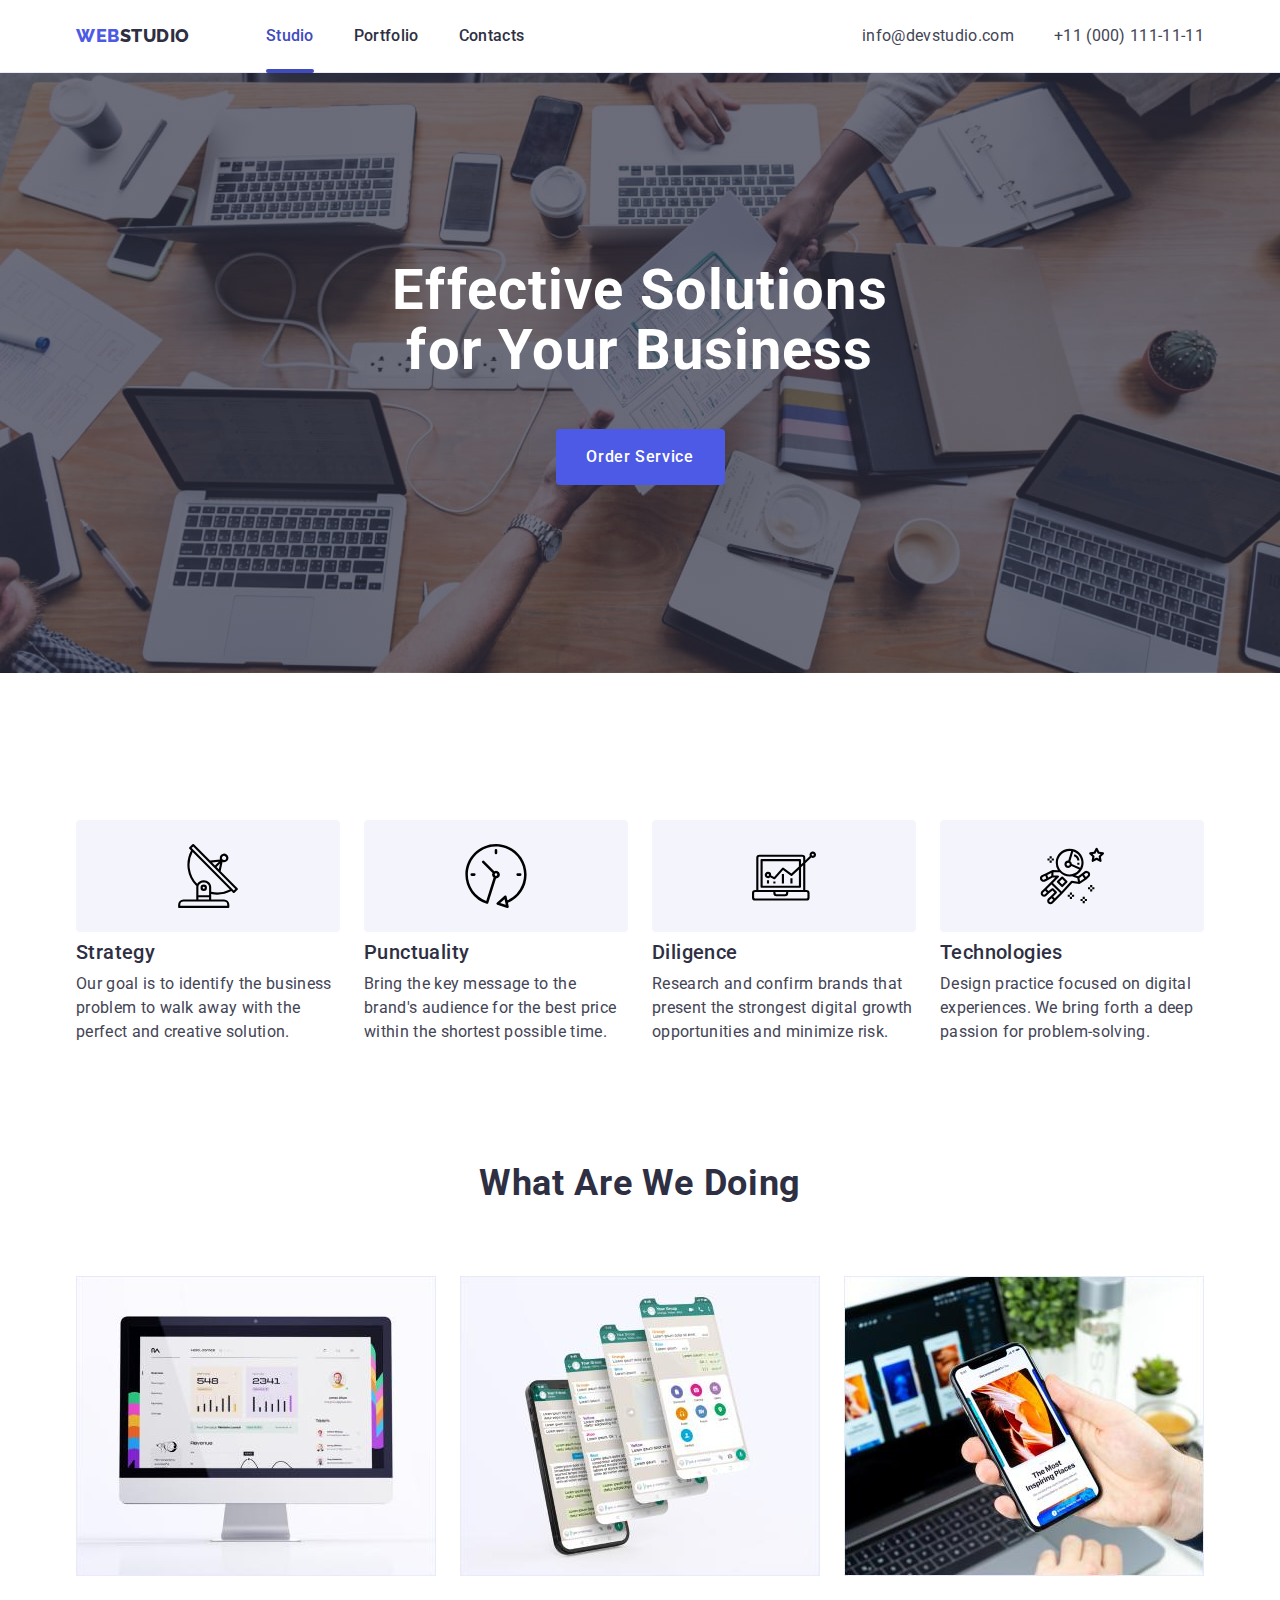
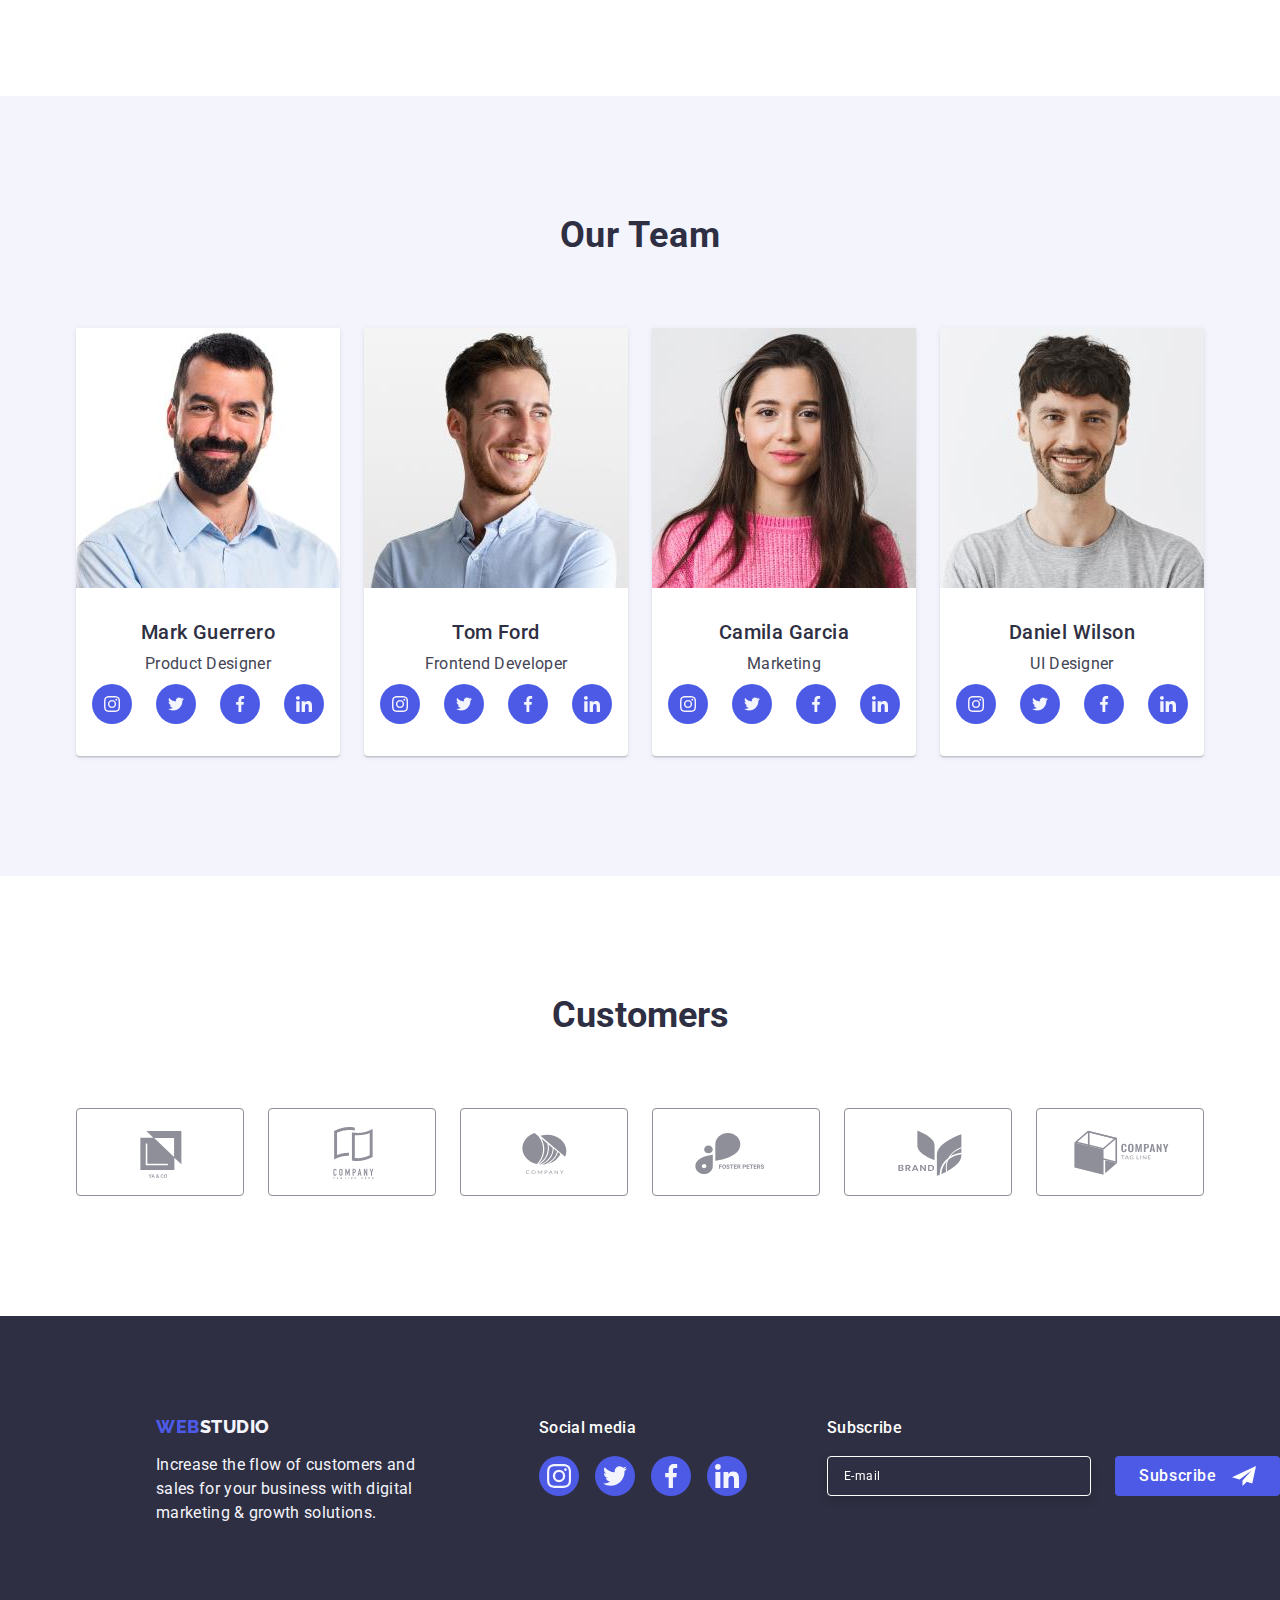
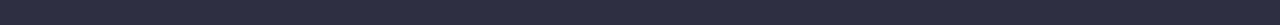
==== index.html @ 365fb36f "Initial commit" ====
<!DOCTYPE html>
<html lang="en">
<head>
    <meta charset="UTF-8">
    <meta http-equiv="X-UA-Compatible" content="IE=edge">
    <meta name="viewport" content="width=device-width, initial-scale=1.0">
    <link rel="preconnect" href="https://fonts.googleapis.com">
    <link rel="preconnect" href="https://fonts.gstatic.com" crossorigin>
    <link href="https://fonts.googleapis.com/css2?family=Raleway:ital,wght@0,100;0,200;0,300;0,400;0,500;0,600;0,700;0,800;0,900;1,100;1,200;1,300;1,400;1,500;1,600;1,700;1,800;1,900&family=Roboto:ital,wght@0,300;0,400;0,500;0,700;0,900;1,100;1,300;1,400;1,500;1,700;1,900&display=swap" rel="stylesheet">
    <link rel="stylesheet" href="https://cdnjs.cloudflare.com/ajax/libs/modern-normalize/1.0.0/modern-normalize.min.css"/>
    <link rel="stylesheet" href="./css/styles.css"/>
    <title>Main page</title>
</head>
<body>
    <header class="header">
        <div class="header-container container">
            <nav class="navigation">
                <a href="./index.html" class="logo link">Web<span class="logo-studio">Studio</span></a>
                <ul class="list menu">
                    <li class="nav-list-item">
                        <a href="./index.html" class="list-link-item selected-list-link-item link">Studio</a>
                    </li>
                    <li class="nav-list-item">
                        <a href="./portfolio.html" class="list-link-item link">Portfolio</a>
                    </li>
                    <li class="nav-list-item">
                        <a href="" class="list-link-item link">Contacts</a>
                    </li>
                </ul>
            </nav>
            <address class="address">
                <ul class="list menu">
                    <li class="nav-list-item">
                        <a href="mailto:info@devstudio.com" class="address-link link">info@devstudio.com</a>
                    </li>
                    <li class="nav-list-item">
                        <a href="tel:+110001111111" class="address-link link">+11 (000) 111-11-11</a>
                    </li>
                </ul>
            </address>
        </div>
    </header>
    <main>
        <section class="first-section">
            <div class="container">
                <h1 class="main-title">Effective Solutions for Your Business</h1>
                <button type="button" class="order-service-button" data-modal-open>Order Service</button>
            </div>
        </section>
        <section class="second-section">
            <div class="container">
                <h2 class="advatages-title">Advantages & Features</h2>
                <ul class="list advatages-list">
                    <li class="list-item">
                        <div class="advatages-icon-container">
                            <svg class="advatages-icon" width="64" height="64">
                                <use href="./images/icons.svg#antenna"></use>
                            </svg>
                        </div>
                        <h3 class="title-item">Strategy</h3>
                        <p class="text-item">
                            Our goal is to identify the business problem to walk away with the perfect and creative solution.
                        </p>
                    </li>
                    <li class="list-item">
                        <div class="advatages-icon-container">
                            <svg class="advatages-icon" width="64" height="64">
                                <use href="./images/icons.svg#clock"></use>
                            </svg>
                        </div>
                        <h3 class="title-item">Punctuality</h3>
                        <p class="text-item">
                            Bring the key message to the brand's audience for the best price within the shortest possible time.
                        </p>
                    </li>
                    <li class="list-item">
                        <div class="advatages-icon-container">
                            <svg class="advatages-icon" width="64" height="64">
                                <use href="./images/icons.svg#diagram"></use>
                            </svg>
                        </div>
                        <h3 class="title-item">Diligence</h3>
                        <p class="text-item">
                            Research and confirm brands that present the strongest digital growth opportunities and minimize risk.
                        </p>
                    </li>
                    <li class="list-item">
                        <div class="advatages-icon-container">
                            <svg class="advatages-icon" width="64" height="64">
                                <use href="./images/icons.svg#astronaut"></use>
                            </svg>
                        </div>
                        <h3 class="title-item">Technologies</h3>
                        <p class="text-item">
                            Design practice focused on digital experiences. We bring forth a deep passion for problem-solving.
                        </p>
                    </li>
                </ul>
            </div>
        </section>
        <section class="third-section">
            <div class="container">
                <h2 class="images-title">What are we doing</h2>
                <ul class="images-list list">
                    <li class="images-list-item">
                        <img src="./images/img-1.jpg" alt="Monitor" width="360"/>
                    </li>
                    <li class="images-list-item">
                        <img src="./images/img-2.jpg" alt="Multiple smartphone screens" width="360"/>
                    </li>
                    <li class="images-list-item">
                        <img src="./images/img-3.jpg" alt="Smartphone in hand" width="360"/>
                    </li>
                </ul>
            </div>
        </section>
        <section class="our-team-section">
            <div class="container">
                <h2 class="images-title">Our Team</h2>
                <ul class="our-team-list list">
                    <li class="employee-list-item">
                        <img src="./images/img-4.jpg" alt="Mark Guerrero photo" width="264"/>
                        <div class="employee-container">
                            <h3 class="employee-title-item">Mark Guerrero</h3>
                            <p class="employee-text-item">Product Designer</p>
                            <ul class="social-media-icons list">
                                <li class="social-media-icon-item">
                                    <a class="social-media-icon-link" href="">
                                        <svg class="social-media-icon" width="16" height="16">
                                            <use href="./images/icons.svg#instagram"></use>
                                        </svg>
                                    </a>
                                </li>
                                <li class="social-media-icon-item">
                                    <a class="social-media-icon-link" href="">
                                        <svg class="social-media-icon" width="16" height="16">
                                            <use href="./images/icons.svg#twitter"></use>
                                        </svg>
                                    </a>
                                </li>
                                <li class="social-media-icon-item">
                                    <a class="social-media-icon-link" href="">
                                        <svg class="social-media-icon" width="16" height="16">
                                            <use href="./images/icons.svg#facebook"></use>
                                        </svg>
                                    </a>
                                </li>
                                <li class="social-media-icon-item">
                                    <a class="social-media-icon-link" href="">
                                        <svg class="social-media-icon" width="16" height="16">
                                            <use href="./images/icons.svg#linkedin"></use>
                                        </svg>
                                    </a>
                                </li>
                            </ul>
                        </div>
                    </li>
                    <li class="employee-list-item">
                        <img src="./images/img-5.jpg" alt="Tom Ford photo" width="264"/>
                        <div class="employee-container">
                            <h3 class="employee-title-item">Tom Ford</h3>
                            <p class="employee-text-item">Frontend Developer</p>
                            <ul class="social-media-icons list">
                                <li class="social-media-icon-item">
                                    <a class="social-media-icon-link" href="">
                                        <svg class="social-media-icon" width="16px" height="16px">
                                            <use href="./images/icons.svg#instagram"></use>
                                        </svg>
                                    </a>
                                </li>
                                <li class="social-media-icon-item">
                                    <a class="social-media-icon-link" href="">
                                        <svg class="social-media-icon" width="16px" height="16px">
                                            <use href="./images/icons.svg#twitter"></use>
                                        </svg>
                                    </a>
                                </li>
                                <li class="social-media-icon-item">
                                    <a class="social-media-icon-link" href="">
                                        <svg class="social-media-icon" width="16px" height="16px">
                                            <use href="./images/icons.svg#facebook"></use>
                                        </svg>
                                    </a>
                                </li>
                                <li class="social-media-icon-item">
                                    <a class="social-media-icon-link" href="">
                                        <svg class="social-media-icon" width="16px" height="16px">
                                            <use href="./images/icons.svg#linkedin"></use>
                                        </svg>
                                    </a>
                                </li>
                            </ul>
                        </div>
                    </li>
                    <li class="employee-list-item">
                        <img src="./images/img-6.jpg" alt="Camila Garcia photo" width="264"/>
                        <div class="employee-container">
                            <h3 class="employee-title-item">Camila Garcia</h3>
                            <p class="employee-text-item">Marketing</p>
                            <ul class="social-media-icons list">
                                <li class="social-media-icon-item">
                                    <a class="social-media-icon-link" href="">
                                        <svg class="social-media-icon" width="16px" height="16px">
                                            <use href="./images/icons.svg#instagram"></use>
                                        </svg>
                                    </a>
                                </li>
                                <li class="social-media-icon-item">
                                    <a class="social-media-icon-link" href="">
                                        <svg class="social-media-icon" width="16px" height="16px">
                                            <use href="./images/icons.svg#twitter"></use>
                                        </svg>
                                    </a>
                                </li>
                                <li class="social-media-icon-item">
                                    <a class="social-media-icon-link" href="">
                                        <svg class="social-media-icon" width="16px" height="16px">
                                            <use href="./images/icons.svg#facebook"></use>
                                        </svg>
                                    </a>
                                </li>
                                <li class="social-media-icon-item">
                                    <a class="social-media-icon-link" href="">
                                        <svg class="social-media-icon" width="16px" height="16px">
                                            <use href="./images/icons.svg#linkedin"></use>
                                        </svg>
                                    </a>
                                </li>
                            </ul>
                        </div>
                    </li>
                    <li class="employee-list-item">
                        <img src="./images/img-7.jpg" alt="Daniel Wilson photo" width="264"/>
                        <div class="employee-container">
                            <h3 class="employee-title-item">Daniel Wilson</h3>
                            <p class="employee-text-item">UI Designer</p>
                            <ul class="social-media-icons list">
                                <li class="social-media-icon-item">
                                    <a class="social-media-icon-link" href="">
                                        <svg class="social-media-icon" width="16px" height="16px">
                                            <use href="./images/icons.svg#instagram"></use>
                                        </svg>
                                    </a>
                                </li>
                                <li class="social-media-icon-item">
                                    <a class="social-media-icon-link" href="">
                                        <svg class="social-media-icon" width="16px" height="16px">
                                            <use href="./images/icons.svg#twitter"></use>
                                        </svg>
                                    </a>
                                </li>
                                <li class="social-media-icon-item">
                                    <a class="social-media-icon-link" href="">
                                        <svg class="social-media-icon" width="16px" height="16px">
                                            <use href="./images/icons.svg#facebook"></use>
                                        </svg>
                                    </a>
                                </li>
                                <li class="social-media-icon-item">
                                    <a class="social-media-icon-link" href="">
                                        <svg class="social-media-icon" width="16px" height="16px">
                                            <use href="./images/icons.svg#linkedin"></use>
                                        </svg>
                                    </a>
                                </li>
                            </ul>
                        </div>
                    </li>
                </ul>
            </div>
        </section>
        <section class="customers-section">
            <div class="container">
                <h2 class="customers-title">Customers</h2>
                <ul class="customers-list list">
                    <li class="customer-list-item">
                        <a class="customer-link" href="">
                            <svg class="customer-icon" width="104" height="56">
                                <use href="./images/icons.svg#logo-1"></use>
                            </svg>
                        </a>
                    </li>
                    <li class="customer-list-item">
                        <a class="customer-link" href="">
                            <svg class="customer-icon" width="104" height="56">
                                <use href="./images/icons.svg#logo-2"></use>
                            </svg>
                        </a>
                    </li>
                    <li class="customer-list-item">
                        <a class="customer-link" href="">
                            <svg class="customer-icon" width="104" height="56">
                                <use href="./images/icons.svg#logo-3"></use>
                            </svg>
                        </a>
                    </li>
                    <li class="customer-list-item">
                        <a class="customer-link" href="">
                            <svg class="customer-icon" width="104" height="56">
                                <use href="./images/icons.svg#logo-4"></use>
                            </svg>
                        </a>
                    </li>
                    <li class="customer-list-item">
                        <a class="customer-link" href="">
                            <svg class="customer-icon" width="104" height="56">
                                <use href="./images/icons.svg#logo-5"></use>
                            </svg>
                        </a>
                    </li>
                    <li class="customer-list-item">
                        <a class="customer-link" href="">
                            <svg class="customer-icon" width="104" height="56">
                                <use href="./images/icons.svg#logo-6"></use>
                            </svg>
                        </a>
                    </li>
                </ul>
            </div>
        </section>
    </main>
    <footer class="footer">
        <div class="footer-container">
            <div class="logo-description-container">
                <a href="./index.html" class="logo-footer link">Web<span class="logo-studio-footer">Studio</span></a>
                <p class="footer-description">
                    Increase the flow of customers and sales for your business with digital marketing & growth solutions.
                </p>
            </div>
            <div class="social-media-footer-container">
                <p class="social-media-footer-title">Social media</p>
                <ul class="social-media-footer-list list">
                    <li class="social-media-footer-list-item">
                        <a class="social-media-footer-link" href="">
                            <svg class="social-media-footer-icon" width="24" height="24">
                                <use href="./images/icons.svg#instagram"></use>
                            </svg>
                        </a>
                    </li>
                    <li class="social-media-footer-list-item">
                        <a class="social-media-footer-link" href="">
                            <svg class="social-media-footer-icon" width="24" height="24">
                                <use href="./images/icons.svg#twitter"></use>
                            </svg>
                        </a>
                    </li>
                    <li class="social-media-footer-list-item">
                        <a class="social-media-footer-link" href="">
                            <svg class="social-media-footer-icon" width="24" height="24">
                                <use href="./images/icons.svg#facebook"></use>
                            </svg>
                        </a>
                    </li>
                    <li class="social-media-footer-list-item">
                        <a class="social-media-footer-link" href="">
                            <svg class="social-media-footer-icon" width="24" height="24">
                                <use href="./images/icons.svg#linkedin"></use>
                            </svg>
                        </a>
                    </li>
                </ul>
            </div>
            <div class="subscribe-footer-container">
                <p class="subscribe-footer-title">Subscribe</p>
                <form class="subscribe-footer-form">
                    <input type="email" class="subscribe-footer-input" name="email" placeholder="E-mail">
                    <button class="subscribe-footer-btn" type="submit">
                        <span class="subscribe-footer-btn-text">Subscribe</span>
                        <svg class="subscribe-footer-btn-icon" width="24" height="24">
                            <use href="./images/icons.svg#icon-subscribe"></use>
                        </svg>
                    </button>
                </form>
            </div>
        </div>
    </footer>
    <div class="backdrop is-hidden" data-modal>
        <div class="modal">
            <button class="close-btn" data-modal-close>
                <svg class="close-icon" width="8" height="8">
                    <use href="./images/icons.svg#icon-close"></use>
                </svg>
            </button>
            <div class="modal-body-container">
                <h3 class="modal-title">Leave your contacts and we will call you back</h3>
                <form class="modal-form">
                    <div class="form-field">
                        <label class="form-label" for="name">Name</label>
                        <input type="text" class="form-input" name="name" id="name">
                        <svg class="form-icon" width="18" height="24">
                            <use href="./images/icons.svg#icon-person"></use>
                        </svg>
                    </div>
                    <div class="form-field">
                        <label class="form-label" for="phone">Phone</label>
                        <input type="tel" class="form-input" name="phone" id="phone">
                        <svg class="form-icon" width="18" height="24">
                            <use href="./images/icons.svg#icon-phone"></use>
                        </svg>
                    </div>
                    <div class="form-field">
                        <label class="form-label" for="email">Email</label>
                        <input type="email" class="form-input" name="email" id="email">
                        <svg class="form-icon" width="18" height="24">
                            <use href="./images/icons.svg#icon-email"></use>
                        </svg>
                    </div>
                    <div class="form-field">
                        <label class="form-label" for="comment">Comment</label>
                        <textarea class="form-comment" name="comment" placeholder="Text input" id="comment"></textarea>
                    </div>
                    <div class="form-field-policy">
                        <input class="checkbox" type="checkbox" name="pocicy" id="checkbox">
                        <div class="checkbox-icon-container">
                            <span class="checkbox-icon"></span>
                        </div>
                        <label class="form-label-checkbox" for="checkbox">
                            <span class="checkbox-text">I accept the terms and conditions of the <a class="privacy-policy-text" href="">Privacy Policy</a></span>
                        </label>
                    </div>
                    <div class="form-send-btn-container">
                        <button type="submit" class="form-send-btn">Send</button>
                    </div>
                </form>
            </div>
        </div>
    </div>
    <script src="./js/modal.js"></script>
</body>
</html>
---- css/styles.css ----
:root {
    --background-color: #ffffff
}

body {
    font-family: "Raleway", sans-serif;
    font-family: "Roboto", sans-serif;
    color: #434455;
    background-color: var(--background-color);
}

h1, h2, h3, h4, h5, h6, p ,ul {
    margin: 0;
}

ul {
    margin: 0;
    padding: 0;
}

.header {
    max-width: 1440px;
    margin-left: auto;
    margin-right: auto;
    border-bottom: 1px solid #e7e9fc;
    padding-top: 24px;
    padding-bottom: 24px;
    box-shadow: 0px 2px 1px rgba(46, 47, 66, 0.08), 0px 1px 1px rgba(46, 47, 66, 0.16), 0px 1px 6px rgba(46, 47, 66, 0.08);
}

img {
    display: block;
}

.header-container {
    display: flex;
}

.container {
    width: 1158px;
    margin: 0 auto;
    padding-left: 15px;
    padding-right: 15px;
    justify-content: space-between;
}

.navigation {
    display: flex;
    align-items: center;
}

.logo {
    font-family: "Raleway", sans-serif;
    font-weight: 800;
    font-size: 18px;
    line-height: 1.17;
    letter-spacing: 0.03em;
    text-transform: uppercase;
    color: #4d5ae5;
    margin-right: 76px;
}

.link {
    text-decoration: none;
}

.logo-studio {
    color: #2e2f42;
}

.menu {
    display: flex;
}

.list {
    list-style: none;
}

.list-link-item {
    font-weight: 500;
    font-size: 16px;
    line-height: 1.5;
    letter-spacing: 0.02em;
    color: #2e2f42;
    padding-top: 24px;
    padding-bottom: 24px;
    transition-property: color;
    transition-duration: 250ms;
    transition-timing-function: cubic-bezier(0.4, 0, 0.2, 1);
}

.list-link-item:hover,
.list-link-item:focus {
    color: #404bbf;
}

.nav-list-item {
    position: relative;
    margin-right: 40px;
}

.nav-list-item:last-child {
    margin-right: 0;
}

.address {
    font-style: normal;
}

.address-link {
    font-size: 16px;
    line-height: 1.5;
    letter-spacing: 0.02em;
    color: #434455;
    transition-property: color;
    transition-duration: 250ms;
    transition-timing-function: cubic-bezier(0.4, 0, 0.2, 1);
}

.selected-list-link-item {
    color:#404BBF;
}

.selected-list-link-item::after {
    content: '';
    position: absolute;
    bottom: -25px;
    right: 0;
    width: 100%;
    height: 4px;
    background-color:#404BBF;
    border-radius: 2px;
    margin-top: 200px;
}

.address-link:hover,
.address-link:focus {
    color: #404bbf;
}

.first-section-container {
    display: block;
    width: 1158px;
    margin: 0 auto;
    padding-left: 15px;
    padding-right: 15px;
    justify-content: center;
}

.first-section {
    background-color: #2e2f42;
    background-image: linear-gradient(rgba(46, 47, 66, 0.7), rgba(46, 47, 66, 0.7)), 
    url(../images/people-office.jpg);
    padding-top: 188px;
    padding-bottom: 188px;
    max-width: 1440px;
    margin-left: auto;
    margin-right: auto;
    background-repeat: no-repeat;
    background-position: center;
    background-size: cover;
}

.advatages-list {
    display: flex;
    gap: 24px;
    padding-left: 0;
}

.list-item {
    width: calc((100% - 72px) / 4);
}

.advatages-icon-container {
    display: flex;
    height: 112px;
    background-color: #F4F4FD;
    border-radius: 4px;
    margin-bottom: 8px;
    justify-content: center;
    align-items: center;
}

.main-title {
    font-size: 56px;
    line-height: 1.07;
    text-align: center;
    letter-spacing: 0.02em;
    color: #ffffff;
    max-width: 496px;
    margin-bottom: 8px;
    margin: 0 auto;
}

.order-service-button {
    background-color: #4d5ae5;
    font-family: "Roboto", sans-serif;
    font-weight: 500;
    font-size: 16px;
    line-height: 1.5;
    letter-spacing: 0.04em;
    color: #ffffff;
    cursor: pointer;
    display: block;
    min-width: 169px;
    height: 56px;
    border: none;
    border-radius: 4px;
    margin-left: auto;
    margin-right: auto;
    margin-top: 48px;
    transition-property: background-color;
    transition-duration: 250ms;
    transition-timing-function: cubic-bezier(0.4, 0, 0.2, 1);
}

.order-service-button:hover,
.order-service-button:focus {
    background-color: #404BBF;
}

.second-section {
    padding-top: 120px;
    padding-bottom: 120px;
}

.advatages-title {
    visibility: hidden;
}

.title-item {
    font-weight: 500;
    font-size: 20px;
    line-height: 1.2;
    letter-spacing: 0.02em;
    color: #2e2f42;
    margin-bottom: 8px;
}

.text-item {
    font-size: 16px;
    line-height: 1.5;
    letter-spacing: 0.02em;
    color: #434455;
}

.third-section {
    padding-bottom: 120px;
}

.images-title {
    font-size: 36px;
    line-height: 1.11;
    text-align: center;
    letter-spacing: 0.02em;
    text-transform: capitalize;
    color: #2e2f42;
    margin-bottom: 72px;
}

.images-list {
    display: flex;
    padding-left: 0;
    gap: 24px;
}

.images-list-item {
    width: calc((100% - 48px) / 3);
}

.our-team-section {
    background-color: #F4F4FD;
    padding-top: 120px;
    padding-bottom: 120px;
}

.our-team-list {
    display: flex;
    gap: 24px;
    padding-left: 0;
}

.employee-list-item {
    background-color: #FFFFFF;
    width: calc((100% - 72px) / 4);
    box-shadow: 0px 1px 6px rgba(46, 47, 66, 0.08), 0px 1px 1px rgba(46, 47, 66, 0.16), 0px 2px 1px rgba(46, 47, 66, 0.08);
    border-radius: 0px 0px 4px 4px;
}

.employee-container {
    padding: 32px 0;
}

.employee-title-item {
    font-weight: 500;
    font-size: 20px;
    line-height: 1.2;
    letter-spacing: 0.02em;
    color: #2e2f42;
    margin-bottom: 8px;
    text-align: center;
    
}

.employee-text-item {
    font-size: 16px;
    line-height: 1.5;
    letter-spacing: 0.02em;
    color: #434455;
    text-align: center;
}

.social-media-icons {
    display: flex;
    justify-content: center;
    gap: 24px;
    margin-top: 8px;
}

.social-media-icon-item {
    width: 40px;
    height: 40px;
}

.social-media-icon-link {
    background-color: #4D5AE5;
    border-radius: 50%;
    width: 100%;
    height: 100%;
    display: flex;
    justify-content: center;
    align-items: center;
    cursor: pointer;
    transition-property: background-color;
    transition-duration: 250ms;
    transition-timing-function: cubic-bezier(0.4, 0, 0.2, 1);
}

.social-media-icon-link:hover,
.social-media-icon-link:focus {
    background-color: #404bbf;
}

.social-media-icon {
    fill: #F4F4FD;
}

.customers-section {
    padding-top: 120px;
    padding-bottom: 120px;
}

.customers-title {
    color: #2e2f42;
    font-size: 36px;
    line-height: 1.1;
    margin-bottom: 72px;
    text-align: center;
}

.customers-list {
    display: flex;
    gap: 24px;
}

.customer-list-item {
    width: calc((100% - 120px) / 6);
    height: 88px;
}

.customer-link {
    width: 100%;
    height: 100%;
    border: 1px solid #8e8f99;
    border-radius: 4px;
    display: flex;
    align-items: center;
    justify-content: center;
    color: #8e8f99;
    transition-property: background-color border-color;
    transition-duration: 250ms;
    transition-timing-function: cubic-bezier(0.4, 0, 0.2, 1);
}

.customer-link:hover,
.customer-link:focus {
    border-color: #404bbf;
    color: #404bbf;
}

.customer-icon {
    fill: currentColor;
}

.footer {
    background-color: #2e2f42;
    padding: 100px 0;
    color: #2e2f42;
}

.footer-container {
    display: flex;
    align-items: baseline;
    padding-left: 156px;
}

.logo-footer {
    display: inline-block;
    font-family: "Raleway", sans-serif;
    font-weight: 800;
    font-size: 18px;
    line-height: 1.17;
    letter-spacing: 0.03em;
    text-transform: uppercase;
    color: #4d5ae5;
    margin-right: 76px;
    margin-bottom: 16px;
}

.logo-studio-footer {
    color: #f4f4fd;
}

.footer-description {
    font-family: 'Roboto';
    font-style: normal;
    font-weight: 400;
    font-size: 16px;
    line-height: 24px;
    letter-spacing: 0.02em;
    color: #F4F4FD;
    max-width: 264px;
}

.logo-description-container {
    margin-right: 120px;
}

.social-media-footer-title {
    font-weight: 500;
    font-size: 16px;
    line-height: 1.5;
    letter-spacing: 0.02em;
    color: #FFFFFF;
    margin-bottom: 16px;
}

.social-media-footer-list {
    display: flex;
    gap: 16px;
}

.social-media-footer-list-item {
    width: 40px;
    height: 40px;
}

.social-media-footer-link {
    width: 100%;
    height: 100%;
    background-color: #4d5ae5;
    border-radius: 50%;
    display: flex;
    align-items: center;
    justify-content: center;
    cursor: pointer;
    transition-property: background-color;
    transition-duration: 250ms;
    transition-timing-function: cubic-bezier(0.4, 0, 0.2, 1);
}

.social-media-footer-link:hover,
.social-media-footer-link:focus {
    background-color: #31d0aa;
}

.social-media-footer-icon {
    fill: #f4f4fd;
}

.subscribe-footer-container {
    margin-left: 80px;
}

.subscribe-footer-title {
    font-weight: 500;
    font-size: 16px;
    line-height: 1.5;
    letter-spacing: 0.02em;
    color: #FFFFFF;
    margin-bottom: 16px;
}

.subscribe-footer-form {
    margin-top: 16px;
    display: flex;
    justify-content: center;
    align-items: center;
}

.subscribe-footer-input {
    width: 264px;
    height: 40px;
    background-color: #2E2F42;
    padding: 8px 16px;
    border: 1px solid #FFFFFF;
    filter: drop-shadow(0px 4px 4px rgba(0, 0, 0, 0.15));
    border-radius: 4px;
    font-family: 'Roboto';
    font-style: normal;
    font-weight: 400;
    font-size: 12px;
    line-height: 24px;
    align-items: center;
    letter-spacing: 0.04em;
    color: #FFFFFF;
}

.subscribe-footer-input::placeholder {
    color: #FFFFFF;
}

.subscribe-footer-input:focus {
    outline: none !important;
}

.subscribe-footer-btn {
    position: relative;
    width: 165px;
    height: 40px;
    padding: 8px 24px;
    background-color: #4D5AE5;
    border-radius: 4px;
    border: none;
    margin-left: 24px;
    cursor: pointer;
    transition-property: background-color;
    transition-duration: 250ms;
    transition-timing-function: cubic-bezier(0.4, 0, 0.2, 1);
}

.subscribe-footer-btn:hover,
.subscribe-footer-btn:focus {
    background-color: #404BBF;
}

.subscribe-footer-btn-text {
    position: absolute;
    top: 50%;
    left: 24px;
    transform: translateY(-50%);
    font-family: 'Roboto';
    font-style: normal;
    font-weight: 500;
    font-size: 16px;
    line-height: 24px;
    align-items: center;
    text-align: center;
    letter-spacing: 0.04em;
    color: #FFFFFF;
}

.subscribe-footer-btn-icon {
    position: absolute;
    top: 50%;
    right: 24px;
    transform: translateY(-50%);
    fill: #FFFFFF;
    align-self: center;
    margin-left: 16px;
}

.portfolio-section {
    padding: 96px 0 120px;
}

.portfolio-title {
    visibility: hidden;
}

.portfolio-buttons {
    display: flex;
    justify-content: center;
    gap: 24px;
    margin-bottom: 72px;
}

.portfolio-button {
    font-family: "Roboto", sans-serif;
    font-weight: 500;
    font-size: 16px;
    line-height: 1.5;
    letter-spacing: 0.04em;
    color: #4d5ae5;
    background-color: #F4F4FD;
    cursor: pointer;
    padding: 12px 24px;
    border: 1px solid #e7e9fc;
    border-radius: 4px;
    transition-property: background-color;
    transition-duration: 250ms;
    transition-timing-function: cubic-bezier(0.4, 0, 0.2, 1);
}

.portfolio-button:hover,
.portfolio-button:focus {
    color: #FFFFFF;
    background-color: #404BBF;
    border: 1px solid transparent;
    box-shadow: 0px 3px 1px rgba(0, 0, 0, 0.1), 0px 2px 1px rgba(0, 0, 0, 0.08), 0px 2px 2px rgba(0, 0, 0, 0.12);
}

.portfolio-items {
    display: flex;
    flex-wrap: wrap;
    column-gap: 24px;
    row-gap: 48px;
    padding-left: 0;
}

.portfolio-item {
    width: calc((100% - 48px) / 3);
}

.portfolio-link {
    display: block;
    transition-property: box-shadow;
    transition-duration: 250ms;
    transition-timing-function: cubic-bezier(0.4, 0, 0.2, 1);
}

.image-container {
    position: relative;
    overflow: hidden;

}

.portfolio-link:hover,
.portfolio-link:focus {
    box-shadow: 0px 1px 6px rgba(46, 47, 66, 0.08), 0px 1px 1px rgba(46, 47, 66, 0.16), 0px 2px 1px rgba(46, 47, 66, 0.08);
}

.portfolio-hover-text-container {
    position: absolute;
    bottom: 0;
    left: 0;
    width: 100%;
    height: 100%;
    mix-blend-mode: normal;
    background-color: #4D5AE5;
    transform: translateY(100%);
    transition-property: transform;
    transition-duration: 250ms;
    transition-timing-function: cubic-bezier(0.4, 0, 0.2, 1);
}

.portfolio-hover-text {
    font-family: 'Roboto';
    font-style: normal;
    font-weight: 400;
    font-size: 16px;
    line-height: 24px;
    letter-spacing: 0.02em;
    margin: 40px 32px;
    color: #F4F4FD;
}

.portfolio-link:hover .portfolio-hover-text-container,
.portfolio-link:focus .portfolio-hover-text-container{
    transform: translateY(0);
}

.portfolio-item-container {
    padding: 32px 16px;
    border: 1px solid #e7e9fc;
    border-top: none;
}

.portfolio-title-item {
    font-weight: 500;
    font-size: 20px;
    line-height: 1.2;
    letter-spacing: 0.02em;
    color: #2e2f42;
    margin-bottom: 8px;
}

.portfolio-text-item {
    font-size: 16px;
    line-height: 1.5;
    letter-spacing: 0.02em;
    color: #434455;
}

.backdrop {
    position: fixed;
    top: 0;
    left: 0;
    width: 100%;
    height: 100%;
    background-color: rgba(46, 47, 66, 0.4);
    opacity: 1;
    transition-property: opacity;
    transition-duration: 250ms;
    transition-timing-function: cubic-bezier(0.4, 0, 0.2, 1);
}

.backdrop.is-hidden {
    opacity: 0;
    pointer-events: none;
}

.modal {
    position: absolute;
    top: 50%;
    left: 50%;
    min-width: 408px;
    min-height: 584px;
    padding: 24px;
    background-color: #FCFCFC;
    box-shadow: 0px 1px 1px rgba(0, 0, 0, 0.14), 0px 1px 3px rgba(0, 0, 0, 0.12), 0px 2px 1px rgba(0, 0, 0, 0.2);
    border-radius: 4px;
    transform: translate(-50%, -50%) scale(1);
    transition-property: transform;
    transition-duration: 250ms;
    transition-timing-function: cubic-bezier(0.4, 0, 0.2, 1);
}

.backdrop.is-hidden .modal {
    transform: translate(-50%, -50%) scale(0.9);
}

.close-btn {
    position: absolute;
    right: 24px;
    background-color: #E7E9FC;
    border: 1px solid rgba(0, 0, 0, 0.1);
    border-radius: 50%;
    margin-bottom: 24px;
    padding: 8px;
    display: flex;
    cursor: pointer;
    transition-property: background-color;
    transition-duration: 250ms;
    transition-timing-function: cubic-bezier(0.4, 0, 0.2, 1);
}

.close-icon {
    justify-content: center;
    align-items: center;
    fill: #2E2F42;
    transition-property: fill;
    transition-duration: 250ms;
    transition-timing-function: cubic-bezier(0.4, 0, 0.2, 1);
}

.close-btn:hover {
    background-color: #404BBF;
    border: 1px solid #404BBF;
}

.close-btn:hover .close-icon {
    fill: #FFFFFF;
}

.modal-body-container {
    margin-top: 48px;
}

.modal-title {
    font-family: 'Roboto';
    font-style: normal;
    font-weight: 500;
    font-size: 16px;
    line-height: 24px;    
    text-align: center;
    letter-spacing: 0.02em;    
    color: #2E2F42;
    margin-bottom: 8px;
}

.form-field {
    position: relative;
    display: flex;
    flex-direction: column;
}

.form-label {
    font-family: 'Roboto';
    font-style: normal;
    font-weight: 400;
    font-size: 12px;
    line-height: 14px;
    letter-spacing: 0.04em;
    color: #8E8F99;
    margin-bottom: 4px;
    margin-top: 8px;
}

.form-input {
    height: 40px;
    border: 1px solid rgba(46, 47, 66, 0.4);
    border-radius: 4px;
    padding-left: 38px;
    padding-top: 11px;
    padding-bottom: 11px;
    padding-right: 11px;
}

.form-input:focus {
    outline: none !important;
    border: 1px solid #4D5AE5;
}

.form-icon {
    position: absolute;
    bottom: 8px;
    left: 16px;
    fill: #2E2F42;
}

.form-input:focus + .form-icon {
    fill: #4D5AE5;;
}

.form-comment {
    height: 120px;
    border: 1px solid rgba(46, 47, 66, 0.4);
    border-radius: 4px;
    padding: 8px 16px;
    font-family: 'Roboto';
    font-style: normal;
    font-weight: 400;
    font-size: 12px;
    line-height: 14px;
    letter-spacing: 0.04em;
    resize: none;
}

.form-comment::placeholder {
    color: rgba(46, 47, 66, 0.4);
}

.form-comment:focus {
    outline: none !important;
    border: 1px solid #4D5AE5;
}

.form-field-policy {
    position: relative;
    margin-top: 16px;
    display: flex;
    align-items: center;
}

.form-label-checkbox {
    position: absolute;
    left: 0;
    padding-left: 15px;
    display: flex;
    align-items: center;
}

.checkbox {
    position: absolute;
    width: 1px;
    height: 1px;
    margin: -1px;
    border: 0;
    padding: 0;
    clip: rect(0 0 0 0);
    overflow: hidden;
}

.checkbox-icon-container {
    display: flex;
    justify-content: center;
    align-items: center;
    width: 16px;
    height: 16px;
    box-sizing: border-box;
    border: 1px solid rgba(46, 47, 66, 0.4);
    border-radius: 2px;
    transition-property: background-color;
    transition-duration: 250ms;
    transition-timing-function: cubic-bezier(0.4, 0, 0.2, 1);
}

.checkbox:checked + .checkbox-icon-container {
    border-radius: 2px;
    background-color: #4D5AE5;
    border-color: transparent;
}

.checkbox-icon {
    display: flex;
    align-self: center;
    width: 10px;
    height: 8px;
    opacity: 0;
    background-color: transparent;
    background-image: url("../images/check.svg");
    background-size: contain;
    background-origin: border-box;
    transition-property: opacity;
    transition-duration: 250ms;
    transition-timing-function: cubic-bezier(0.4, 0, 0.2, 1);
}

.checkbox:checked + .checkbox-icon-container .checkbox-icon {
   opacity: 1;
}

.checkbox-text {
    font-family: 'Roboto';
    font-style: normal;
    font-weight: 400;
    font-size: 12px;
    line-height: 14px;
    letter-spacing: 0.04em;
    color: #8E8F99;
    margin-left: 9px;
}

.privacy-policy-text {
    color: #4D5AE5;
    text-decoration: underline;
}

.form-send-btn {
    background: #4D5AE5;
    box-shadow: 0px 4px 4px rgba(0, 0, 0, 0.15);
    border-radius: 4px;
    padding: 16px 32px;
}

.form-send-btn-container {
    display: flex;
    align-items: center;
    justify-content: center;
    margin-top: 24px;
}

.form-send-btn {
    position: relative;
    width: 169px;
    height: 56px;
    padding: 16px 32px;
    background-color: #4D5AE5;
    color: #FFFFFF;
    border-radius: 4px;
    border: none;
    cursor: pointer;
    transition-property: background-color;
    transition-duration: 250ms;
    transition-timing-function: cubic-bezier(0.4, 0, 0.2, 1);
}

.form-send-btnn:hover,
.form-send-btn:focus {
    background-color: #404BBF;
}
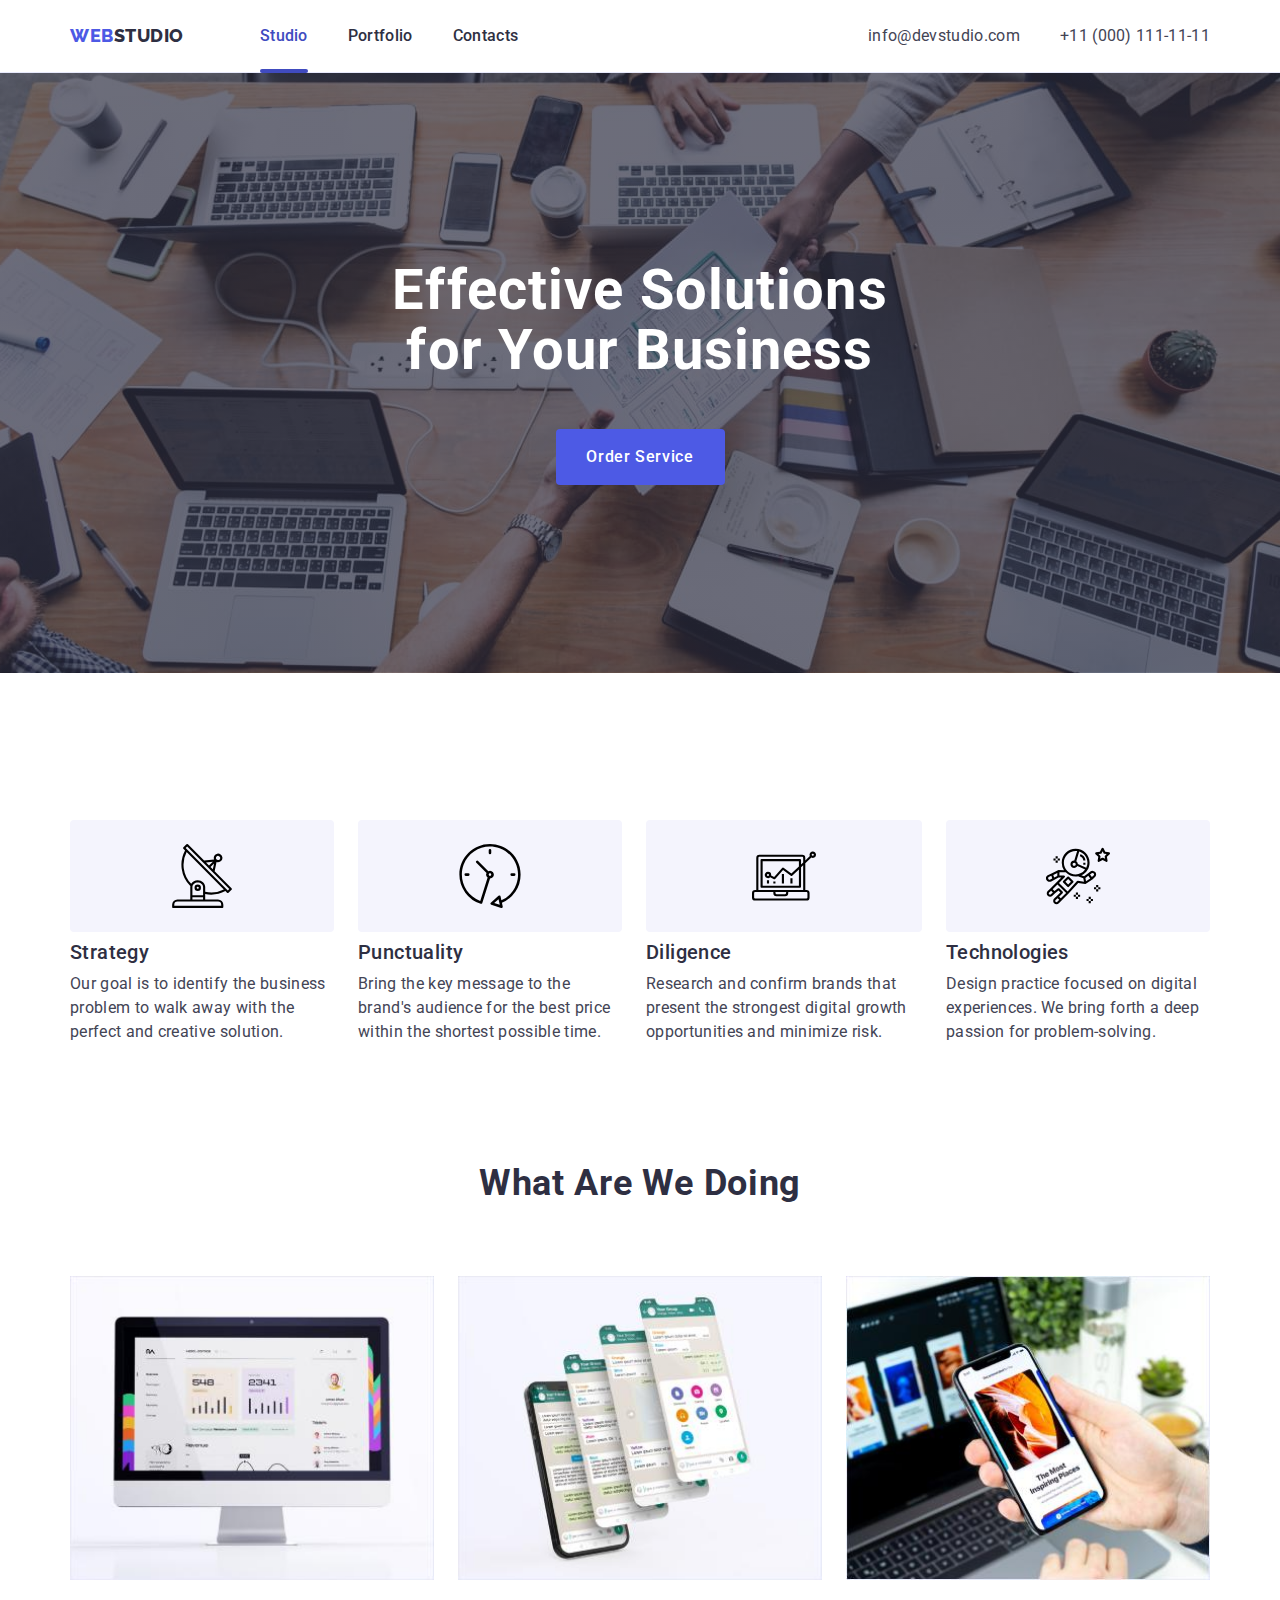
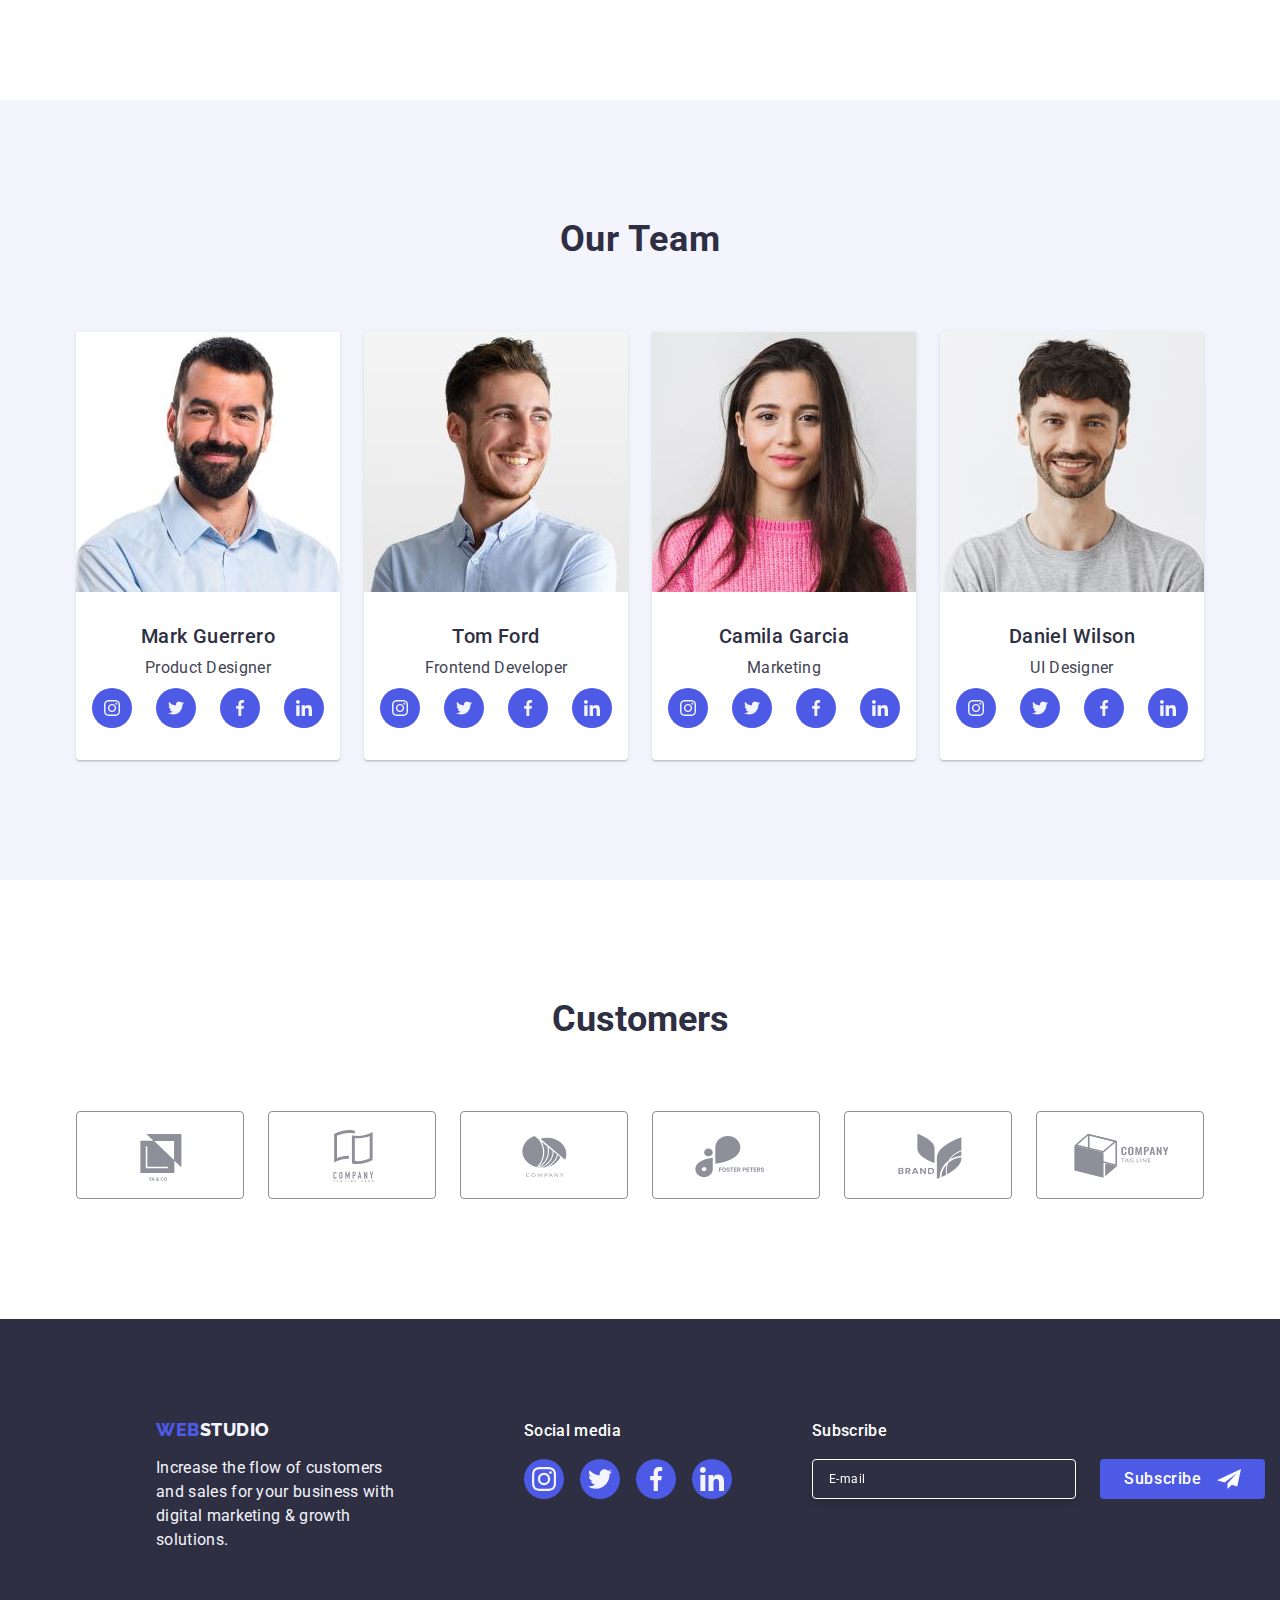
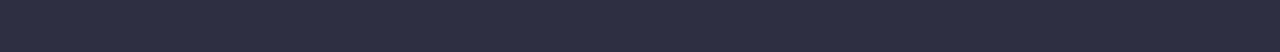
==== commit ba3da6d6: "Added adaptive layout to pages" ====
--- a/index.html
+++ b/index.html
@@ -38,6 +38,11 @@
                     </li>
                 </ul>
             </address>
+            <button type="button" class="mobile-button js-open-menu" aria-expanded="false" aria-controls="menu-container" data-menu-button>
+                <svg width="40" height="40" aria-label="Переключатель мобильного меню" class="mobile-button-icon">
+                  <use class="icon-menu" href="./images/icons.svg#icon-menu-hamburger"></use>
+                </svg>
+            </button>
         </div>
     </header>
     <main>
@@ -425,6 +430,67 @@
             </div>
         </div>
     </div>
+    <div class="backdrop js-menu-container is-hidden">
+        <div class="mobile-menu">
+            <button class="close-btn js-close-menu">
+                <svg class="close-icon" width="8" height="8">
+                    <use href="./images/icons.svg#icon-close"></use>
+                </svg>
+            </button>
+            <ul class="list mobile-menu-list">
+                <li class="mobile-menu-list-item">
+                    <a href="./index.html" class="list-link-item selected-list-link-item link">Studio</a>
+                </li>
+                <li class="mobile-menu-list-item">
+                    <a href="./portfolio.html" class="list-link-item link">Portfolio</a>
+                </li>
+                <li class="mobile-menu-list-item">
+                    <a href="" class="list-link-item link">Contacts</a>
+                </li>
+            </ul>
+            <address class="address-menu">
+                <ul class="list mobile-menu-list">
+                    <li class="mobile-menu-list-item">
+                        <a href="tel:+110001111111" class="address-link link tel-addess-link">+11 (000) 111-11-11</a>
+                    </li>
+                    <li class="mobile-menu-list-item">
+                        <a href="mailto:info@devstudio.com" class="address-link link">info@devstudio.com</a>
+                    </li>
+                </ul>
+            </address>
+            <ul class="social-media-icons list">
+                <li class="social-media-icon-item">
+                    <a class="social-media-icon-link" href="">
+                        <svg class="social-media-icon" width="16px" height="16px">
+                            <use href="./images/icons.svg#instagram"></use>
+                        </svg>
+                    </a>
+                </li>
+                <li class="social-media-icon-item">
+                    <a class="social-media-icon-link" href="">
+                        <svg class="social-media-icon" width="16px" height="16px">
+                            <use href="./images/icons.svg#twitter"></use>
+                        </svg>
+                    </a>
+                </li>
+                <li class="social-media-icon-item">
+                    <a class="social-media-icon-link" href="">
+                        <svg class="social-media-icon" width="16px" height="16px">
+                            <use href="./images/icons.svg#facebook"></use>
+                        </svg>
+                    </a>
+                </li>
+                <li class="social-media-icon-item">
+                    <a class="social-media-icon-link" href="">
+                        <svg class="social-media-icon" width="16px" height="16px">
+                            <use href="./images/icons.svg#linkedin"></use>
+                        </svg>
+                    </a>
+                </li>
+            </ul>
+        </div>
+    </div>
     <script src="./js/modal.js"></script>
+    <script src="./js/mobile-menu.js"></script>
 </body>
 </html>--- a/css/styles.css
+++ b/css/styles.css
@@ -28,7 +28,15 @@
     box-shadow: 0px 2px 1px rgba(46, 47, 66, 0.08), 0px 1px 1px rgba(46, 47, 66, 0.16), 0px 1px 6px rgba(46, 47, 66, 0.08);
 }
 
+@media (min-width: 768px) and (max-width: 1199px) {
+    .header {
+        padding-top: 16px;
+        padding-bottom: 16px;
+    }
+}
+
 img {
+    width: 100%;
     display: block;
 }
 
@@ -37,11 +45,30 @@
 }
 
 .container {
-    width: 1158px;
+    /* width: 1158px; */
+    width: 100%;
     margin: 0 auto;
     padding-left: 15px;
     padding-right: 15px;
     justify-content: space-between;
+}
+
+@media screen and (min-width: 480px) and (max-width: 767px) {
+    .container {
+        width: calc(480px - 30px);
+    }
+}
+  
+@media screen and (min-width: 768px) and (max-width: 1199px) {
+    .container {
+        width: calc(768px - 30px);
+    }
+}
+  
+@media screen and (min-width: 1200px) {
+    .container {
+        width: calc(1200px - 30px);
+    }
 }
 
 .navigation {
@@ -69,7 +96,13 @@
 }
 
 .menu {
-    display: flex;
+    display: none;
+}
+
+@media (min-width: 768px) {
+    .menu {
+        display: flex;
+    }
 }
 
 .list {
@@ -104,7 +137,23 @@
 }
 
 .address {
+    display: none;
     font-style: normal;
+}
+
+@media (min-width: 768px) {
+    .address {
+        display: block;
+    }
+}
+
+@media (min-width: 768px) and (max-width: 1199px) {
+    .address > .menu {
+        flex-direction: column;
+    }
+    .address > .menu > .nav-list-item:first-child {
+        margin-bottom: 12px;
+    }
 }
 
 .address-link {
@@ -133,14 +182,36 @@
     margin-top: 200px;
 }
 
+@media (min-width: 768px) and (max-width: 1199px) {
+    .selected-list-link-item::after {
+        bottom: -35px;
+    }
+}
+
 .address-link:hover,
 .address-link:focus {
-    color: #404bbf;
+  color: #404bbf;
+}
+
+.mobile-button {
+    display: inline-flex;
+    margin: 0;
+    padding: 0;
+    border: 0;
+    background-color: transparent;
+    cursor: pointer;
+}
+
+@media (min-width: 768px) {
+    .mobile-button {
+        display: none;
+    }
 }
 
 .first-section-container {
     display: block;
-    width: 1158px;
+    /* width: 1158px; */
+    width: 100%;
     margin: 0 auto;
     padding-left: 15px;
     padding-right: 15px;
@@ -151,8 +222,8 @@
     background-color: #2e2f42;
     background-image: linear-gradient(rgba(46, 47, 66, 0.7), rgba(46, 47, 66, 0.7)), 
     url(../images/people-office.jpg);
-    padding-top: 188px;
-    padding-bottom: 188px;
+    padding-top: 112px;
+    padding-bottom: 112px;
     max-width: 1440px;
     margin-left: auto;
     margin-right: auto;
@@ -161,24 +232,11 @@
     background-size: cover;
 }
 
-.advatages-list {
-    display: flex;
-    gap: 24px;
-    padding-left: 0;
-}
-
-.list-item {
-    width: calc((100% - 72px) / 4);
-}
-
-.advatages-icon-container {
-    display: flex;
-    height: 112px;
-    background-color: #F4F4FD;
-    border-radius: 4px;
-    margin-bottom: 8px;
-    justify-content: center;
-    align-items: center;
+@media (min-width: 1200px) {
+    .first-section {
+        padding-top: 188px;
+        padding-bottom: 188px;
+    }
 }
 
 .main-title {
@@ -220,12 +278,63 @@
 }
 
 .second-section {
-    padding-top: 120px;
-    padding-bottom: 120px;
+    padding-top: 96px;
+    padding-bottom: 96px;
+}
+
+@media (min-width: 1200px) {
+    .second-section {
+        padding-top: 120px;
+        padding-bottom: 120px;
+    }  
 }
 
 .advatages-title {
     visibility: hidden;
+}
+
+.advatages-list {
+    display: flex;
+    justify-content: center;
+    flex-wrap: wrap;
+    gap: 24px;
+    padding-left: 0;
+}
+
+@media (min-width: 1200px) {
+    .advatages-list {
+        flex-wrap: nowrap;
+    }    
+}
+
+.list-item {
+    /* width: calc((100% - 72px) / 4); */
+    max-width: 396px;
+    min-width: 264px;
+}
+
+@media (min-width: 768px) {
+    .list-item {
+        /* width: calc((100% - 72px) / 4); */
+        max-width: 342px;
+        min-width: 264px;
+    }
+}
+
+.advatages-icon-container {
+    display: none;
+}
+
+@media (min-width: 1200px) {
+    .advatages-icon-container {
+        display: flex;
+        height: 112px;
+        background-color: #F4F4FD;
+        border-radius: 4px;
+        margin-bottom: 8px;
+        justify-content: center;
+        align-items: center;
+    }
 }
 
 .title-item {
@@ -245,7 +354,14 @@
 }
 
 .third-section {
-    padding-bottom: 120px;
+    display: none;
+}
+
+@media (min-width: 1200px) {
+    .third-section {
+        display: block;
+        padding-bottom: 120px;
+    }
 }
 
 .images-title {
@@ -270,19 +386,36 @@
 
 .our-team-section {
     background-color: #F4F4FD;
-    padding-top: 120px;
-    padding-bottom: 120px;
-}
+    padding-top: 96px;
+    padding-bottom: 96px;
+}
+
+@media (min-width: 1200px) {
+    .our-team-section {
+        padding-top: 120px;
+        padding-bottom: 120px;
+    }
+}
+
 
 .our-team-list {
     display: flex;
+    flex-wrap: wrap;
+    justify-content: center;
     gap: 24px;
     padding-left: 0;
 }
 
+@media (min-width: 1200px) {
+    .our-team-list {
+        flex-wrap: nowrap;
+    }
+}
+
 .employee-list-item {
     background-color: #FFFFFF;
-    width: calc((100% - 72px) / 4);
+    /* width: calc((100% - 72px) / 4); */
+    width: 264px;
     box-shadow: 0px 1px 6px rgba(46, 47, 66, 0.08), 0px 1px 1px rgba(46, 47, 66, 0.16), 0px 2px 1px rgba(46, 47, 66, 0.08);
     border-radius: 0px 0px 4px 4px;
 }
@@ -346,8 +479,15 @@
 }
 
 .customers-section {
-    padding-top: 120px;
-    padding-bottom: 120px;
+    padding-top: 96px;
+    padding-bottom: 96px;
+}
+
+@media (min-width: 1200px) {
+    .customers-section {
+        padding-top: 120px;
+        padding-bottom: 120px;
+    }
 }
 
 .customers-title {
@@ -360,11 +500,22 @@
 
 .customers-list {
     display: flex;
+    flex-wrap: wrap;
+    justify-content: center;
     gap: 24px;
 }
 
+@media (min-width: 1200px) {
+    .customers-list {
+        flex-wrap: nowrap;
+    }
+}
+
+
 .customer-list-item {
-    width: calc((100% - 120px) / 6);
+    /* width: calc((100% - 120px) / 6); */
+    min-width: 168px;
+    max-width: 190px;
     height: 88px;
 }
 
@@ -394,14 +545,33 @@
 
 .footer {
     background-color: #2e2f42;
-    padding: 100px 0;
+    padding: 96px 15px;
     color: #2e2f42;
 }
 
 .footer-container {
-    display: flex;
-    align-items: baseline;
-    padding-left: 156px;
+    padding-right: 15px;
+}
+
+@media (min-width: 768px) {
+    .footer-container {
+        display: flex;
+        flex-wrap: wrap;
+        align-items: baseline;
+        padding-left: 108px;
+    }   
+}
+
+@media (min-width: 1200px) {
+    .footer {
+        padding: 100px 0;
+    }
+
+    .footer-container {
+        flex-wrap: nowrap;
+        padding-left: 156px;
+        padding-right: 15px;
+    }   
 }
 
 .logo-footer {
@@ -417,6 +587,19 @@
     margin-bottom: 16px;
 }
 
+@media (max-width: 767px) {
+    .logo-footer {
+        margin-right: 0;
+    } 
+}
+
+@media (max-width: 767px) {
+    .logo-footer {
+        width: 100%;
+    }   
+}
+
+
 .logo-studio-footer {
     color: #f4f4fd;
 }
@@ -432,9 +615,37 @@
     max-width: 264px;
 }
 
-.logo-description-container {
-    margin-right: 120px;
-}
+@media (max-width: 767px) {
+    .footer-description {
+        margin: 0 auto;
+    }
+}
+
+@media (min-width: 768px){
+    .logo-description-container {
+        margin-right: 24px;
+    }    
+}
+
+@media (min-width: 1200px){
+    .logo-description-container {
+        margin-right: 120px;
+    }    
+}
+
+@media (max-width: 767px) {
+    .logo-description-container {
+        width: 100%;
+        text-align: center;
+    }
+}
+
+@media (min-width: 768px) {
+    .social-media-footer-container {
+        margin-right: 80px;
+    }
+}
+
 
 .social-media-footer-title {
     font-weight: 500;
@@ -445,9 +656,22 @@
     margin-bottom: 16px;
 }
 
+@media (max-width: 767px) {
+    .social-media-footer-title {
+        text-align: center;
+        margin-top: 72px;
+    }
+}
+
 .social-media-footer-list {
     display: flex;
     gap: 16px;
+}
+
+@media (max-width: 767px) {
+    .social-media-footer-list {
+        justify-content: center;
+    }
 }
 
 .social-media-footer-list-item {
@@ -478,8 +702,10 @@
     fill: #f4f4fd;
 }
 
-.subscribe-footer-container {
-    margin-left: 80px;
+@media (max-width: 1199px) {
+    .subscribe-footer-container {
+        margin-top: 72px;
+    }
 }
 
 .subscribe-footer-title {
@@ -491,15 +717,29 @@
     margin-bottom: 16px;
 }
 
+@media (max-width: 767px) {
+    .subscribe-footer-title {
+        text-align: center;
+    }
+}
+
 .subscribe-footer-form {
     margin-top: 16px;
     display: flex;
+    flex-wrap: wrap;
     justify-content: center;
-    align-items: center;
+    align-items: flex-start;
+}
+
+@media (min-width: 768px) {
+    .subscribe-footer-form {
+        flex-wrap: nowrap;
+    }
 }
 
 .subscribe-footer-input {
-    width: 264px;
+    width: 100%;
+    max-width: 398px;
     height: 40px;
     background-color: #2E2F42;
     padding: 8px 16px;
@@ -514,6 +754,13 @@
     align-items: center;
     letter-spacing: 0.04em;
     color: #FFFFFF;
+    margin-bottom: 16px;
+}
+
+@media (min-width: 768px) {
+    .subscribe-footer-input {
+        width: 264px;
+    }
 }
 
 .subscribe-footer-input::placeholder {
@@ -571,7 +818,22 @@
 }
 
 .portfolio-section {
-    padding: 96px 0 120px;
+    padding-top: 48px;
+    padding-bottom: 48px;
+}
+
+@media (min-width: 768px) {
+    .portfolio-section {
+        padding-top: 64px;
+        padding-bottom: 96px;
+    }
+}
+
+@media (min-width: 1200px) {
+    .portfolio-section {
+        padding-top: 96px;
+        padding-bottom: 120px;
+    }
 }
 
 .portfolio-title {
@@ -580,9 +842,15 @@
 
 .portfolio-buttons {
     display: flex;
-    justify-content: center;
+    flex-wrap: wrap;
     gap: 24px;
     margin-bottom: 72px;
+}
+
+@media (min-width: 768px) {
+    .portfolio-buttons {
+        justify-content: center;
+    }
 }
 
 .portfolio-button {
@@ -612,14 +880,22 @@
 
 .portfolio-items {
     display: flex;
+    justify-content: center;
     flex-wrap: wrap;
     column-gap: 24px;
     row-gap: 48px;
     padding-left: 0;
 }
 
+@media (min-width: 768px) and (max-width: 1199px) {
+    .portfolio-items {
+        justify-content: flex-start;
+    }
+}
+
 .portfolio-item {
-    width: calc((100% - 48px) / 3);
+    /* width: calc((100% - 48px) / 3); */
+    width: 342px;
 }
 
 .portfolio-link {
@@ -959,4 +1235,75 @@
 .form-send-btnn:hover,
 .form-send-btn:focus {
     background-color: #404BBF;
+}
+
+.mobile-menu {
+    position: relative;
+    width: 100%;
+    height: 100vh;
+    display: flex;
+    flex-direction: column;
+    background-color: #ffffff;
+    padding: 80px 40px 40px 40px;
+}
+
+.mobile-menu > .close-btn {
+    position: absolute;
+    top: 24px;
+    right: 24px;
+    background-color: transparent;
+    border: 1px solid #EAEAEC
+}
+
+.mobile-menu > .close-btn > .close-icon {
+    fill: #2E2F42;
+}
+
+.mobile-menu-list {
+    display: flex;
+    flex-direction: column;
+    gap: 40px;
+    margin-bottom: auto;
+}
+
+.address-menu .mobile-menu-list {
+    margin-bottom: 48px;
+}
+
+.mobile-menu .selected-list-link-item::after {
+    display: none;
+}
+
+.mobile-menu-list-item > .list-link-item {
+    font-weight: 700;
+    font-size: 36px;
+    line-height: 1.11;
+    letter-spacing: 0.02em;
+    text-transform: capitalize;
+}
+
+.mobile-menu-list-item:first-child > .address-link {
+    font-weight: 700;
+    font-size: 36px;
+    line-height: 1.11;
+    letter-spacing: 0.02em;
+    text-transform: capitalize;
+    color: #4D5AE5;
+}
+
+.mobile-menu-list-item:last-child > .address-link {
+    font-weight: 500;
+    font-size: 20px;
+    line-height: 1.2;
+    letter-spacing: 0.02em;
+    color: #434455;
+}
+
+.mobile-menu > .social-media-icons {
+    gap: 0;
+    justify-content: space-between;
+}
+
+.mobile-menu > .social-media-icons > .social-media-icon-item {
+    width: 40px;
 }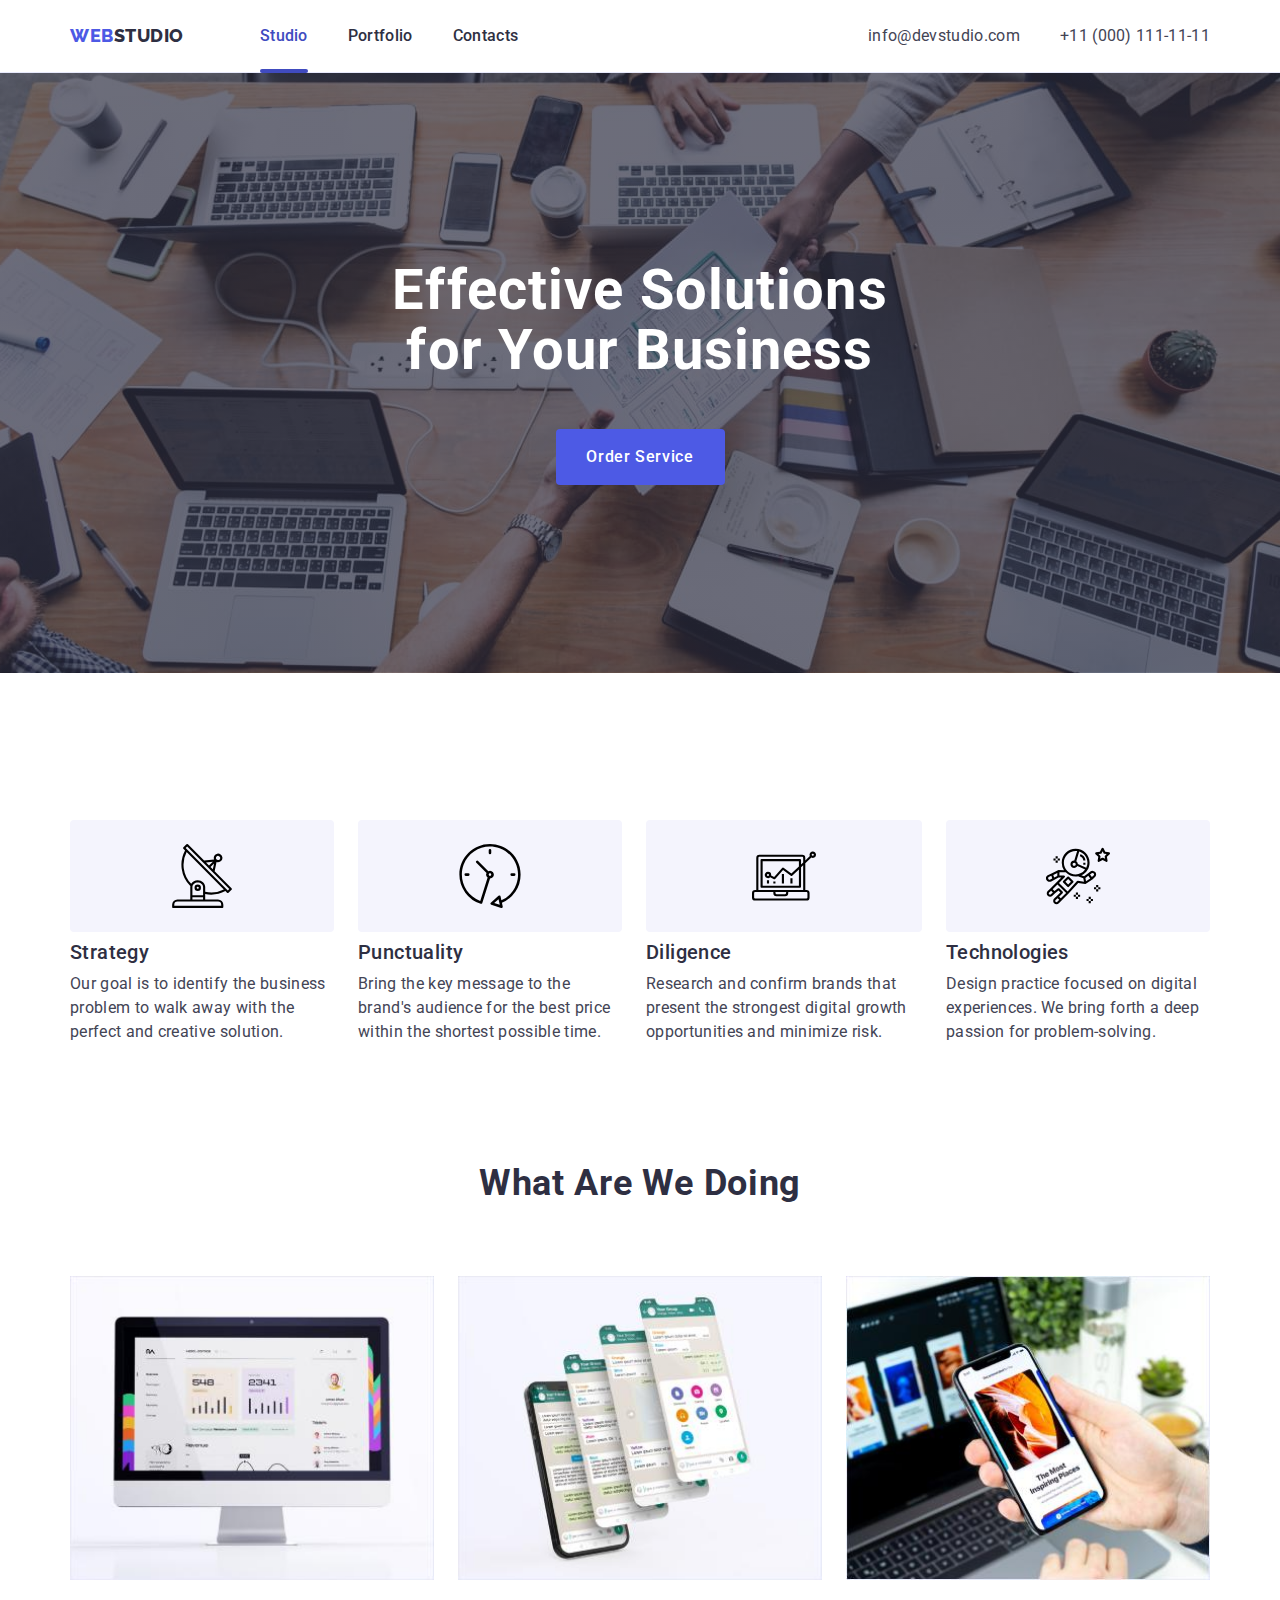
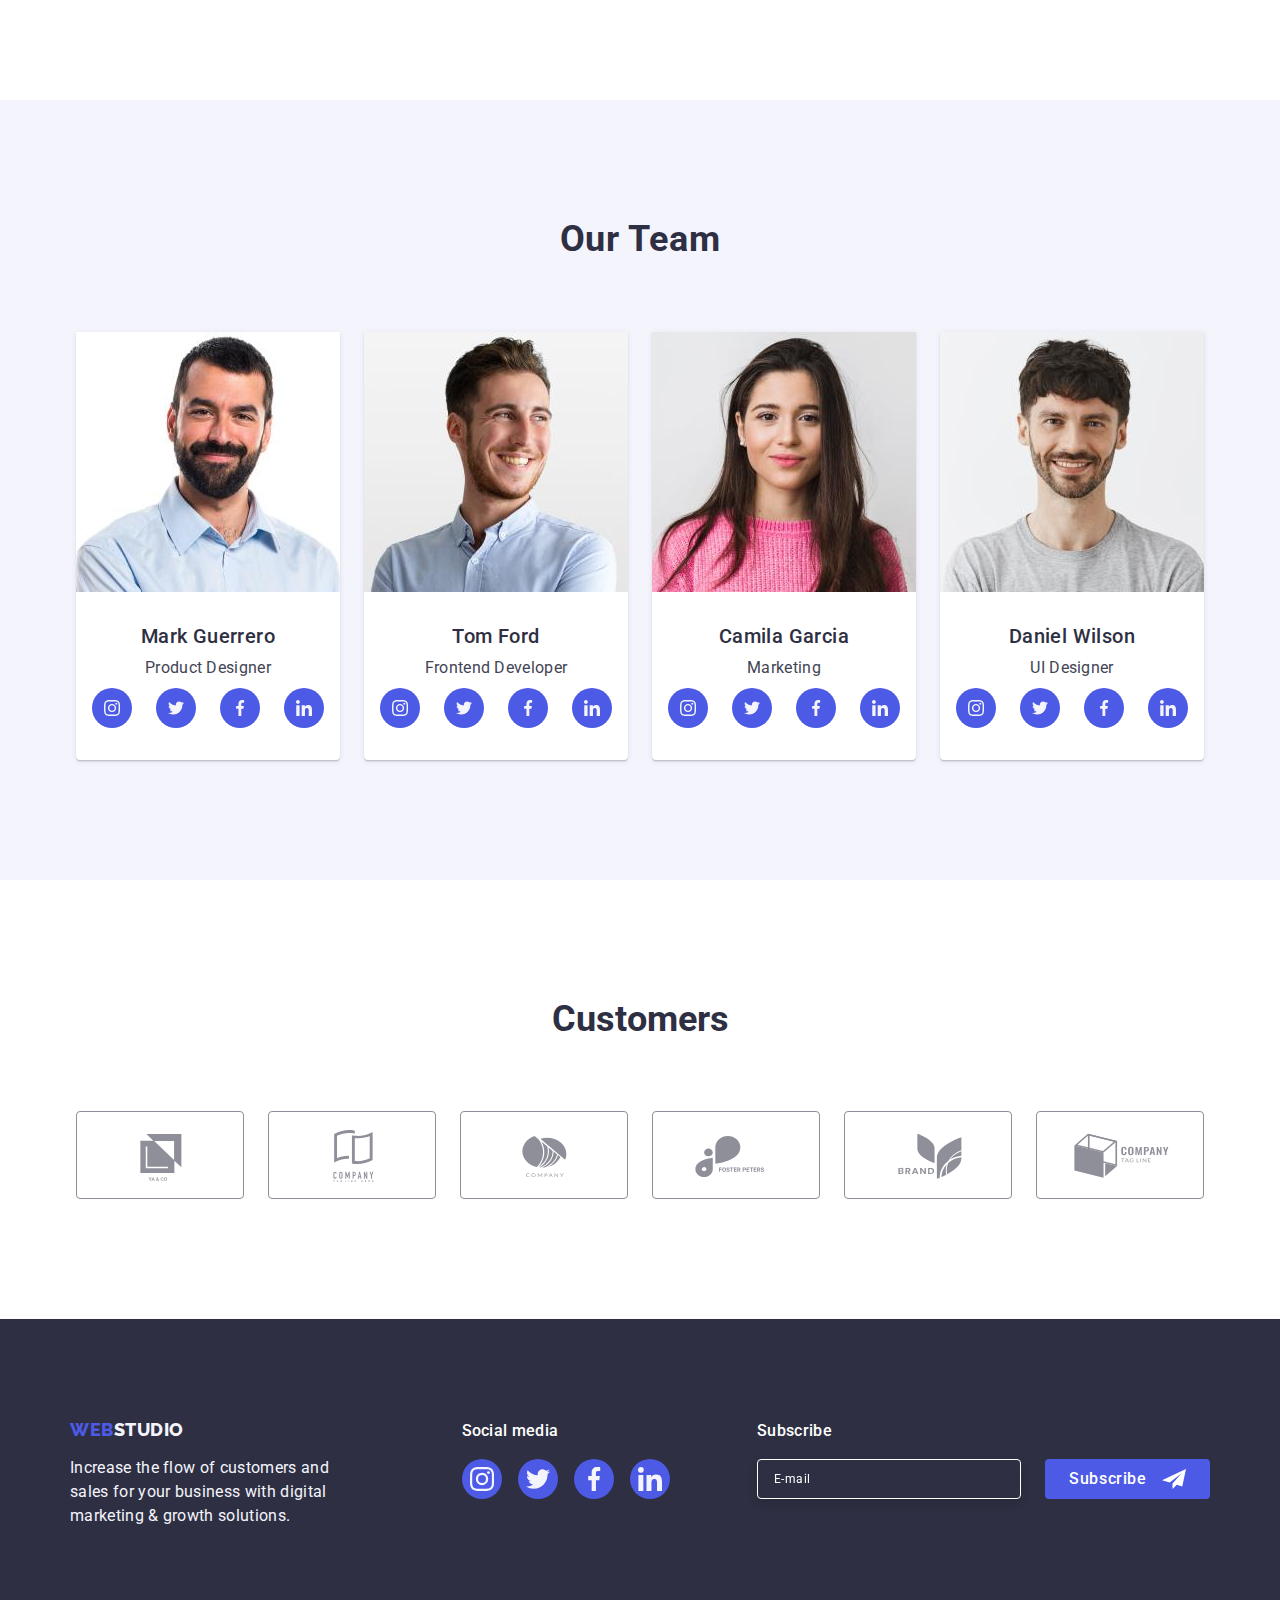
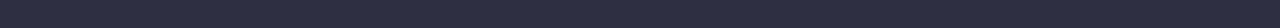
==== commit 9e24c58c: "Fix existing comment" ====
--- a/index.html
+++ b/index.html
@@ -325,7 +325,7 @@
         </section>
     </main>
     <footer class="footer">
-        <div class="footer-container">
+        <div class="container footer-container">
             <div class="logo-description-container">
                 <a href="./index.html" class="logo-footer link">Web<span class="logo-studio-footer">Studio</span></a>
                 <p class="footer-description">
--- a/css/styles.css
+++ b/css/styles.css
@@ -549,16 +549,11 @@
     color: #2e2f42;
 }
 
-.footer-container {
-    padding-right: 15px;
-}
-
 @media (min-width: 768px) {
     .footer-container {
         display: flex;
         flex-wrap: wrap;
         align-items: baseline;
-        padding-left: 108px;
     }   
 }
 
@@ -569,8 +564,6 @@
 
     .footer-container {
         flex-wrap: nowrap;
-        padding-left: 156px;
-        padding-right: 15px;
     }   
 }
 
